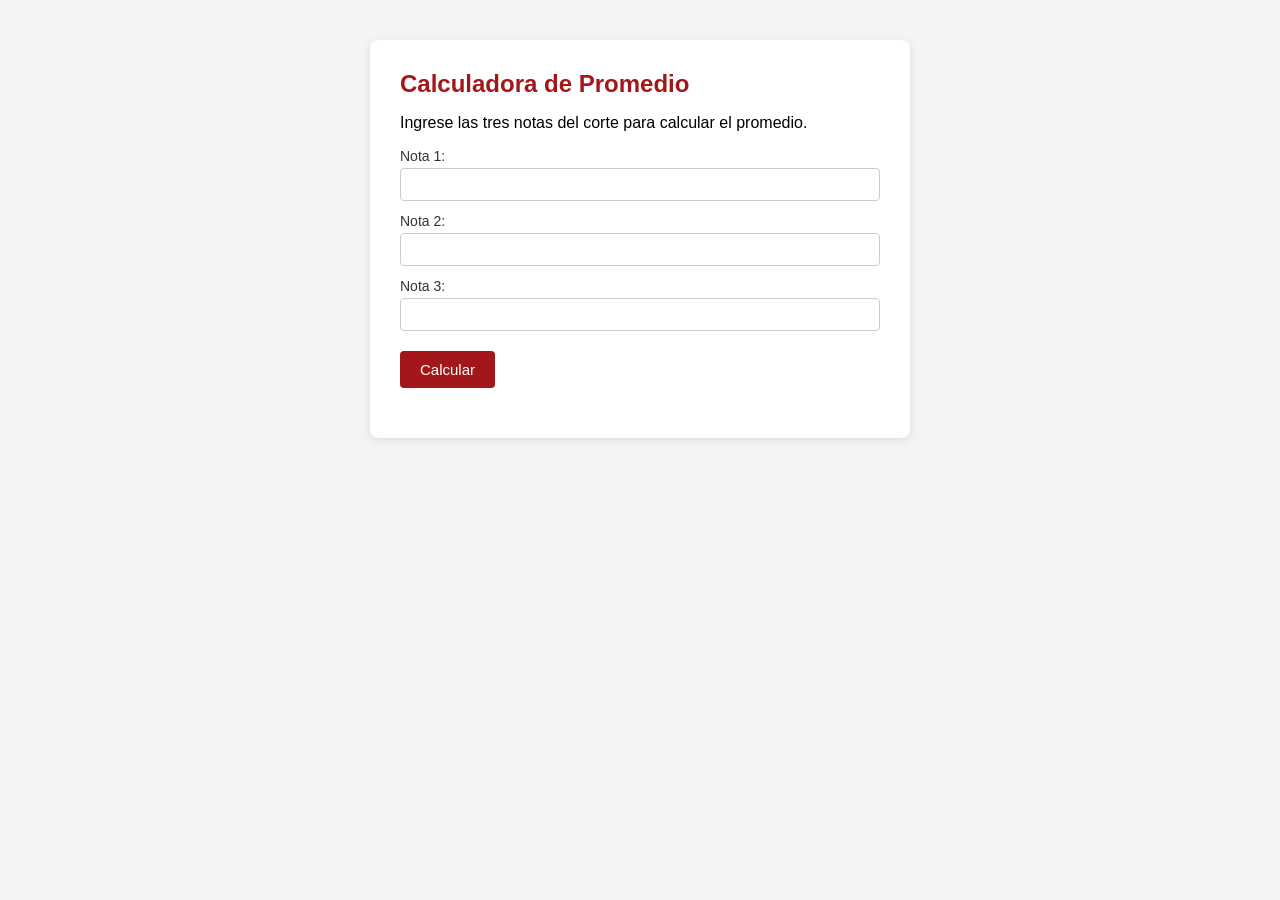
==== Mi Pagina De Notas.HTML @ c643b8fd "Original" ====
<!DOCTYPE html>
<html lang="es">
<head>
    <meta charset="UTF-8">
    <title>pagina</title>
    <link rel="stylesheet" href="Estilos Del Sitio.CSS">
</head>
<body>

    <div class="cont1">
        <h1>Calculadora de Promedio</h1>
        <p>Ingrese las tres notas del corte para calcular el promedio.</p>

        <label>Nota 1:</label>
        <input type="number" id="n1" step="0.1">

        <label>Nota 2:</label>
        <input type="number" id="n2" step="0.1">

        <label>Nota 3:</label>
        <input type="number" id="n3" step="0.1">

        <button onclick="calc()">Calcular</button>

        <p id="r"></p>
        <p id="r2"></p>
    </div>

<script>

let data1 = [];
let TempValue2 = 0;
let x = 3;

function calc() {

    let a = parseFloat(document.getElementById("n1").value);
    let b = parseFloat(document.getElementById("n2").value);
    let c = parseFloat(document.getElementById("n3").value);

    console.log("valores capturados:", a, b, c);

    if (isNaN(a) || isNaN(b) || isNaN(c)) {
        document.getElementById("r").innerHTML = "Debe ingresar las tres notas.";
        return;
    }

    TempValue2 = (a + b + c) / x;

    document.getElementById("r").innerHTML = "Promedio: " + TempValue2.toFixed(2);

    if (TempValue2 >= 3.0) {
        document.getElementById("r2").innerHTML = "Resultado: aprobado";
    } else {
        document.getElementById("r2").innerHTML = "Resultado: reprobado";
    }

    console.log("promedio calculado");
}

// function calcularAntiguo(nota1, nota2) {
//     let suma = nota1 + nota2;
//     return suma / 2;
// }

console.log("pagina cargada");

</script>

</body>
</html>
---- Estilos Del Sitio.CSS ----
body {
    font-family: Arial, sans-serif;
    background-color: #f4f4f4;
    margin: 0;
    padding: 40px;
}

.cont1 {
    background-color: #ffffff;
    max-width: 480px;
    margin: 0 auto;
    padding: 30px;
    border-radius: 8px;
    box-shadow: 0 2px 8px rgba(0, 0, 0, 0.1);
}

h1 {
    color: #a3161a;
    font-size: 24px;
    margin-top: 0;
}

label {
    display: block;
    margin-top: 12px;
    font-size: 14px;
    color: #333333;
}

input {
    width: 100%;
    padding: 8px;
    margin-top: 4px;
    border: 1px solid #cccccc;
    border-radius: 4px;
    box-sizing: border-box;
}

button {
    margin-top: 20px;
    padding: 10px 20px;
    background-color: #a3161a;
    color: #ffffff;
    border: none;
    border-radius: 4px;
    cursor: pointer;
    font-size: 15px;
}

button:hover {
    background-color: #8c1216;
}

#r {
    margin-top: 20px;
    font-size: 18px;
    font-weight: bold;
    color: #333333;
}

#r2 {
    font-size: 15px;
    color: #666666;
}
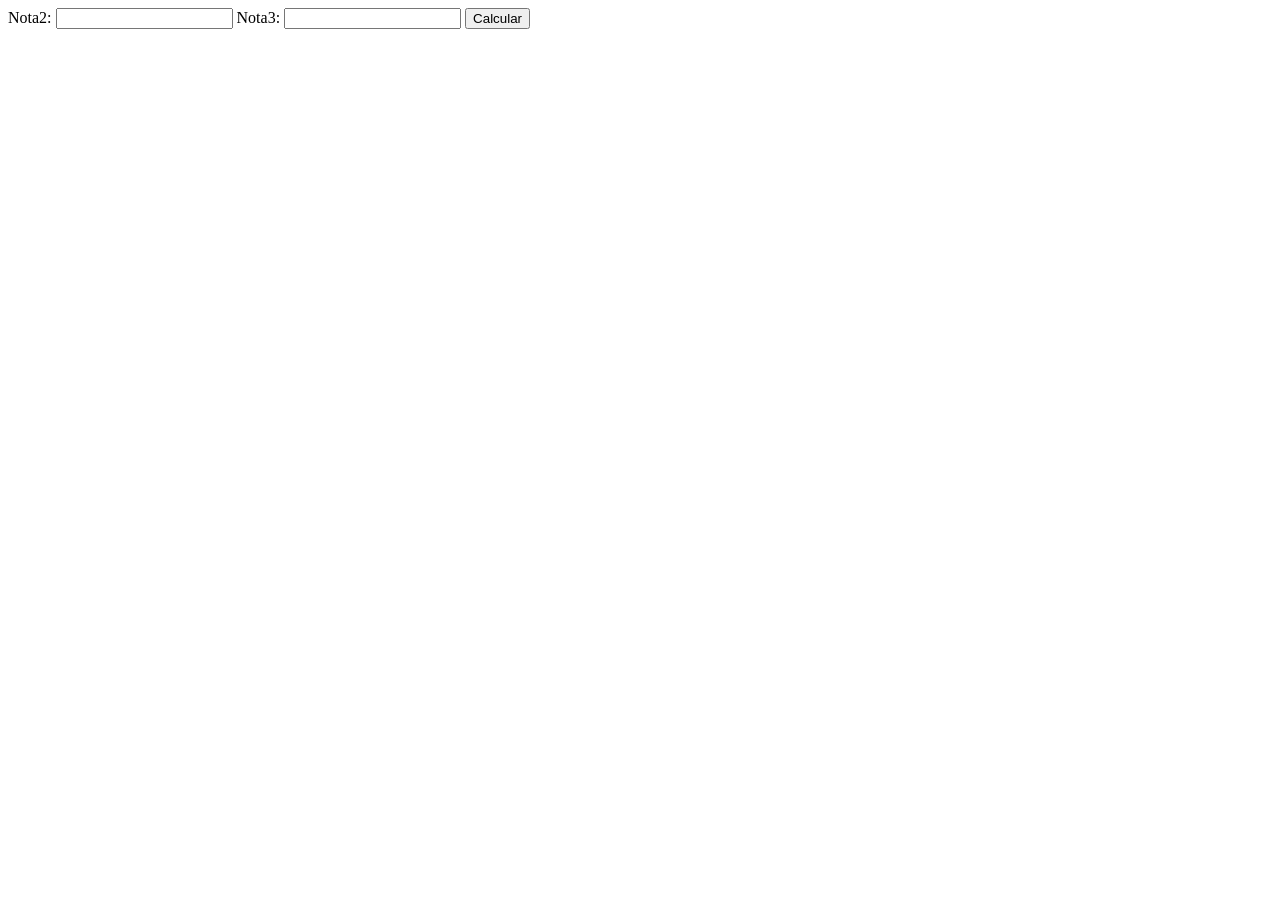
==== commit bf674084: "Refactor: Renombre de variables" ====
--- a/Mi Pagina De Notas.HTML
+++ b/Mi Pagina De Notas.HTML
@@ -3,56 +3,56 @@
 <head>
     <meta charset="UTF-8">
     <title>pagina</title>
-    <link rel="stylesheet" href="Estilos Del Sitio.CSS">
+    <link rel="stylesheet" href="estilos-del-sitio.CSS">
 </head>
 <body>
 
-    <div class="cont1">
+    <div class="Notas>
         <h1>Calculadora de Promedio</h1>
         <p>Ingrese las tres notas del corte para calcular el promedio.</p>
 
-        <label>Nota 1:</label>
+        <label>Nota1:</label>
         <input type="number" id="n1" step="0.1">
 
-        <label>Nota 2:</label>
+        <label>Nota2:</label>
         <input type="number" id="n2" step="0.1">
 
-        <label>Nota 3:</label>
+        <label>Nota3:</label>
         <input type="number" id="n3" step="0.1">
 
-        <button onclick="calc()">Calcular</button>
+        <button onclick="calcularPromedio()">Calcular</button>
 
-        <p id="r"></p>
-        <p id="r2"></p>
+        <p id="resultado"></p>
+        <p id="resultadoFinal"></p>
     </div>
 
 <script>
 
-let data1 = [];
-let TempValue2 = 0;
-let x = 3;
+let listaDeNotas = [];
+let PROMEDIO = 0;
+let CANTIDAD_NOTAS = 3;
 
-function calc() {
+function calcularPromedio() {
 
-    let a = parseFloat(document.getElementById("n1").value);
-    let b = parseFloat(document.getElementById("n2").value);
-    let c = parseFloat(document.getElementById("n3").value);
+    let valorN1 = parseFloat(document.getElementById("n1").value);
+    let valorN2 = parseFloat(document.getElementById("n2").value);
+    let valorN3 = parseFloat(document.getElementById("n3").value);
 
-    console.log("valores capturados:", a, b, c);
+    console.log("valores capturados:", valorN1, valorN2, valorN3);
 
-    if (isNaN(a) || isNaN(b) || isNaN(c)) {
-        document.getElementById("r").innerHTML = "Debe ingresar las tres notas.";
+    if (isNaN(valorN1) || isNaN(valorN2) || isNaN(valorN3)) {
+        document.getElementById("resultado").innerHTML = "Debe ingresar las tres notas.";
         return;
     }
 
-    TempValue2 = (a + b + c) / x;
+    PROMEDIO = (valorN1 + valorN2 + valorN3) / CANTIDAD_NOTAS;
 
-    document.getElementById("r").innerHTML = "Promedio: " + TempValue2.toFixed(2);
+    document.getElementById("resultado").innerHTML = "Promedio: " + PROMEDIO.toFixed(2);
 
-    if (TempValue2 >= 3.0) {
-        document.getElementById("r2").innerHTML = "Resultado: aprobado";
+    if (PROMEDIO >= 3.0) {
+        document.getElementById("resultadoFinal").innerHTML = "Resultado: aprobado";
     } else {
-        document.getElementById("r2").innerHTML = "Resultado: reprobado";
+        document.getElementById("resultadoFinal").innerHTML = "Resultado: reprobado";
     }
 
     console.log("promedio calculado");
